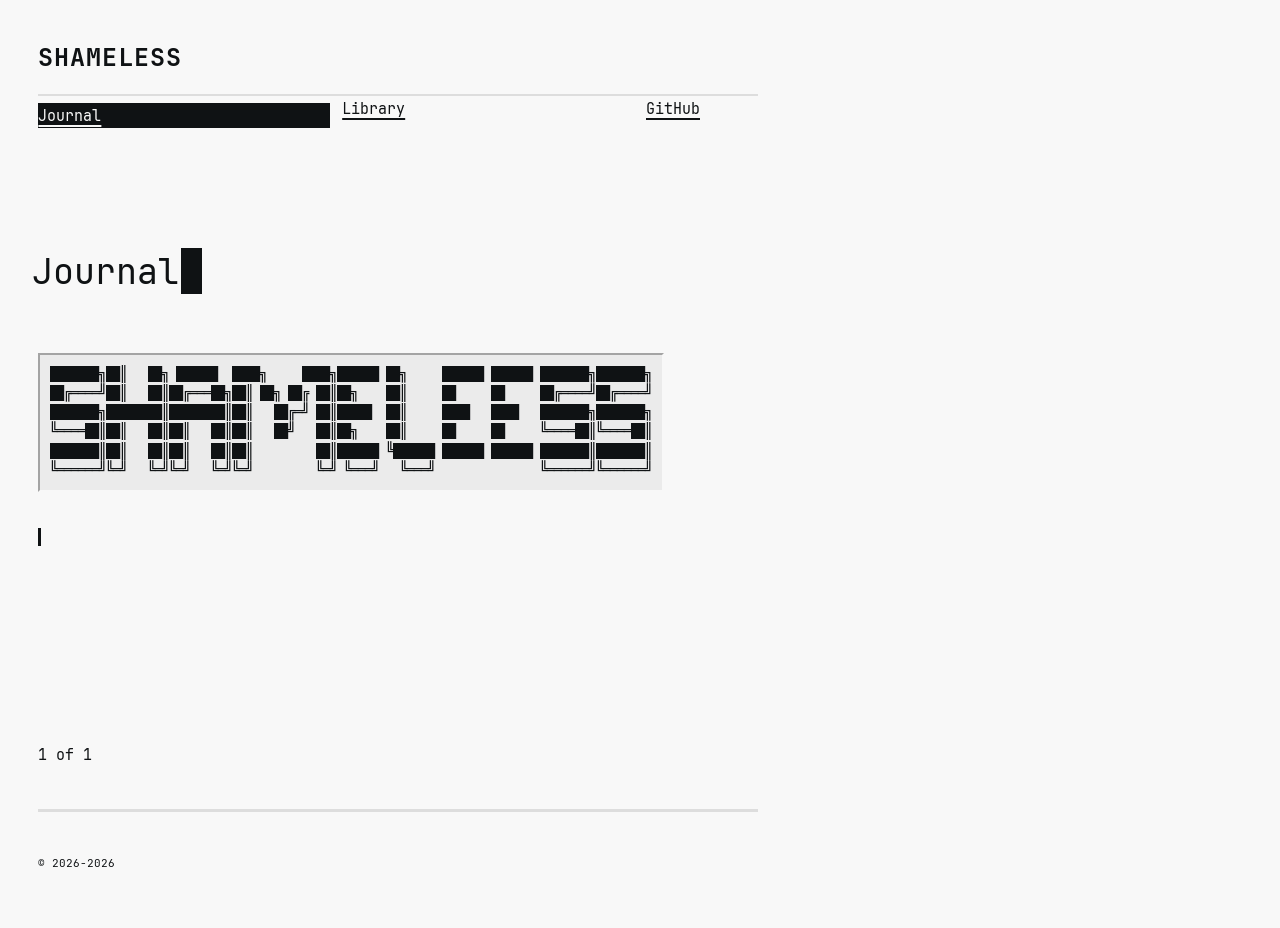
==== index.html @ dc8ea776 "minor added things" ====
<!DOCTYPE html>
<html lang="en">
<head>
  <meta charset="UTF-8">
  <meta name="viewport" content="width=device-width, initial-scale=1.0">
  <meta name="description" content="Personal website and journal">
  <title>Journal — ouroboros.plesu.net</title>
  <link rel="shortcut icon" href="assets/favicon.ico" type="image/x-icon">
  <link rel="stylesheet" href="style.css">
</head>
<body>
  <div class="site-wrapper">
    <header class="site-head">
      <div class="site-head-container">
        <a class="site-head-logo" href="/">SHAMELESS</a>
      </div>
    </header>

    <nav id="navigation" class="navigation"></nav>

    <main class="site-main">
      <div class="page-head">
        <h1 class="page-head-title">Journal</h1>

        <div class="page-head-logo">
<pre>
███████╗██║   ██╗ ██████  ████╗     ████╗██████ ██╗     ██████ ██████ ███████╗███████╗
██╔════╝██║   ██║██╔═══██╗██║ ██╗ ██╔ ██║██╗    ██║     ██     ██     ██╔════╝██╔════╝
███████╗████████║████████║██║   ██╔═╝ ██║█████  ██║     ████   ████   ███████╗███████╗
╚════██║██║   ██║██║   ██║██║   ██╝   ██║██╗    ██║     ██     ██     ╚════██║╚════██║
███████║██║   ██║██║   ██║██║         ██║██████ ╚██████ ██████ ██████ ███████║███████║
╚══════╝╚═╝   ╚═╝╚═╝   ╚═╝╚═╝         ╚═╝ ╚═══╝   ╚═══╝               ╚══════╝╚══════╝
</pre>
        </div>

        <blockquote class="page-head-quote">
          <p></p>
          <footer></footer>
        </blockquote>
      </div>

      <article class="post-content">
        <div class="post-content-body">
          <ul class="post-entries">

          </ul>

          <p class="post-pagination">
            <span class="pagination">1 of 1</span>
            <!-- <a href="page/2/">Older →</a> -->
          </p>
        </div>
      </article>
    </main>

    <footer class="site-foot"></footer>
  </div>

  <!-- self overlay -->
  <div id="killjs" onclick="closeKilljsInfo()"></div>

  <script src="nav.js"></script>
  <script src="script.js"></script>
</body>
</html>
---- style.css ----
/* Theme variables */
@media (prefers-color-scheme: dark) {
  :root {
    --color-primary: #e6e2d6;
    --color-accent: #e7a15a;
    --color-base: #e6e2d6;
    --color-light: #aaa;
    --color-border: #333;
    --color-bg: #0f1214;
    --color-code: #e6e2d6;
    --color-code-bg: #040505;
    --color-code-border: #1a1f23;
  }
}

@media (prefers-color-scheme: light) {
  :root {
    --color-primary: #0f1214;
    --color-accent: #e7a15a;
    --color-base: #0f1214;
    --color-light: #666;
    --color-border: #ddd;
    --color-bg: #f8f8f8;
    --color-code: #0f1214;
    --color-code-bg: #ebebeb;
    --color-code-border: #f8f8f8;
  }
}

:root {
  --font-mono: "JetBrains Mono", "Consolas", monospace;
  --font-weight-normal: 400;
  --font-weight-bold: 700;
  --radius: 0.5rem;
  --height: 4rem;
  --margin: 2rem;
}

/* Reset */
*, *::before, *::after {
  box-sizing: border-box;
}

html, body, div, span, h1, h2, h3, h4, h5, h6, p, blockquote, pre,
a, abbr, code, em, img, small, strong, sub, sup, ol, ul, li,
fieldset, form, label, legend, table, tbody, tfoot, thead, tr, th, td,
article, aside, figure, figcaption, footer, header, nav, section {
  margin: 0;
  padding: 0;
  border: 0;
  font: inherit;
  vertical-align: baseline;
}

html {
  font-size: 8px;
  overflow-y: scroll;
  -webkit-tap-highlight-color: transparent;
}

body {
  background: var(--color-bg);
  color: var(--color-base);
  font-family: var(--font-mono);
  font-size: 1.5rem;
  font-weight: var(--font-weight-normal);
  line-height: 1.6em;
  text-rendering: optimizeLegibility;
  -webkit-font-smoothing: antialiased;
  -moz-osx-font-smoothing: grayscale;
}

::selection {
  background: #cbeafb;
  text-shadow: none;
}

/* Typography */
h1, h2, h3, h4, h5, h6 {
  font-family: var(--font-mono);
  font-weight: var(--font-weight-bold);
  line-height: 1.4;
  margin-top: 0;
}

h1 { font-size: 4.4rem; margin: 0 0 0.5em; }
h2 { font-size: 3.8rem; margin: 2em 0 0.5em; }
h3 { font-size: 3rem; margin: 2em 0 0.4em; }
h4 { font-size: 2.6rem; margin: 2em 0 0.4em; }

@media (max-width: 500px) {
  h1 { font-size: 2.2rem; }
  h2 { font-size: 2rem; }
  h3 { font-size: 1.8rem; }
  h4 { font-size: 1.6rem; }
}

p, blockquote {
  margin: 0 0 1.5em;
}

b, strong {
  background-color: var(--color-base);
  color: var(--color-bg);
  font-weight: var(--font-weight-bold);
}

em, i {
  font-style: italic;
}

small {
  font-size: 80%;
}

/* Links */
a {
  color: var(--color-primary);
  text-decoration: underline;
  text-decoration-skip-ink: all;
  text-decoration-thickness: 2px;
  text-underline-offset: 4px;
  line-height: 1.6em;
}

a:hover {
  background-color: var(--color-primary);
  color: var(--color-bg);
  text-decoration-color: var(--color-primary);
}

/* Lists */
ol, ul {
  margin: 0 0 calc(var(--margin) * 1.5) 0;
  max-width: 100%;
}

ol { list-style: decimal; }
ul { list-style-type: square; }

li {
  line-height: 1.6em;
  margin: 0.6em 0;
}

/* Code */
code, pre {
  font-family: var(--font-mono);
}

pre {
  background: var(--color-code-bg);
  border: 2px inset var(--color-code-border);
  color: var(--color-code);
  line-height: 2.4rem;
  margin: 1.5em 0 3em;
  max-width: 100%;
  overflow-x: auto;
  padding: 10px;
}

p code, li code {
  border: 2px solid var(--color-code);
  color: var(--color-code);
  padding: 2px 4px;
}

/* Blockquote */
blockquote {
  border-left: 3px solid var(--color-primary);
  margin: 0 0 1.5em;
  padding: 0 1.5em;
}

blockquote p {
  font-style: italic;
}

/* HR */
hr {
  border: 0;
  border-top: 1px solid var(--color-border);
  display: block;
  height: 1px;
  margin: 2.5em 0 3.5em;
  width: 100%;
}

/* Images */
img {
  max-width: 100%;
  vertical-align: middle;
}

/* Layout */
.site-wrapper {
  min-height: 100vh;
  padding: 3vw;
}

@media (max-width: 850px) {
  .site-wrapper {
    padding: 6vw;
  }
}

.site-main {
  max-width: 720px;
}

/* Header */
.site-head {
  font-size: 1.65rem;
  max-width: 720px;
}

.site-head-container {
  border-bottom: 2px solid var(--color-border);
  display: block;
}

.site-head-logo {
  color: var(--color-base);
  display: block;
  font-size: 3.1rem;
  font-weight: var(--font-weight-bold);
  letter-spacing: 1px;
  line-height: 1em;
  margin: 7px 12px 24px 0;
  text-decoration: none;
  text-transform: uppercase;
}

.site-head-logo:hover {
  background: transparent;
  color: var(--color-accent);
  text-decoration: none;
}

/* Navigation */
nav.navigation ul {
  list-style: none;
  margin: 0 0 42px;
}

@media (max-width: 500px) {
  nav.navigation ul { column-count: 2; }
}

@media (min-width: 500px) {
  nav.navigation ul { column-count: 3; }
}

@media (min-width: 700px) {
  nav.navigation ul { column-count: 4; }
}

nav.navigation li {
  display: block;
  margin-bottom: 4px;
}

nav.navigation a {
  display: block;
  font-size: 1.9rem;
  line-height: 25px;
  overflow: hidden;
  text-overflow: ellipsis;
  white-space: nowrap;
}

nav.navigation li.active a {
  background-color: var(--color-primary);
  color: var(--color-bg);
}

/* Page head / Hero */
.page-head {
  align-items: flex-start;
  display: flex;
  flex-direction: column;
  justify-content: left;
  margin: 0;
  padding: 6vw 0;
  text-align: left;
}

.page-head-title {
  color: var(--color-base);
  font-family: var(--font-mono);
  font-weight: var(--font-weight-normal);
  margin: 0 0 3vw -6px;
}

/* Blinking cursor effect */
.page-head-title::after {
  content: "█";
  padding-left: 2px;
  animation: blink-animation 0.9s infinite;
}

@keyframes blink-animation {
  to { opacity: 0; }
}

.page-head-description {
  color: var(--color-base);
  font-size: 2rem;
  font-weight: var(--font-weight-normal);
  line-height: 1.6em;
  margin: 0 0 3vw;
}

@media (max-width: 500px) {
  .page-head-title { font-size: 2rem; }
  .page-head-description { font-size: 1.8rem; }
}

/* Content */
.post-content {
  margin: 0;
  max-width: 720px;
  padding: 6vw 0 0;
}

.post-content-body {
  font-size: 1.9rem;
  line-height: 1.65em;
}

@media (max-width: 500px) {
  .post-content-body { font-size: 1.7rem; }
}

/* Post entries list */
.post-entries {
  list-style: none;
  padding-left: 0;
}

.post-entry {
  font-size: 2rem;
  margin-bottom: 4vw;
  padding-left: 0;
}

.post-entry a {
  font-family: var(--font-mono);
  font-size: 2.4rem;
  font-weight: var(--font-weight-normal);
}

.post-entry-date {
  display: block;
  float: right;
  font-size: 1.4rem;
}

.post-entry-excerpt {
  color: var(--color-light);
  font-size: 1.6rem;
}

/* Footer */
.site-foot {
  font-family: var(--font-mono);
  font-size: 1.4rem;
  font-weight: var(--font-weight-normal);
  margin: 3vw 0 1vw;
  max-width: 720px;
}

.site-foot a {
  display: inline-block;
  margin: 0 0 6px;
}

.site-foot hr {
  border-bottom: 2px solid var(--color-border);
  margin: 42px 0;
  width: 100%;
}

/* Section cards */
.section-card {
  border: 2px inset var(--color-border);
  margin: 40px 0;
  padding: 24px 16px 16px;
}

.section-card h2,
.section-card h3 {
  margin-top: 0;
}

/* Links grid */
.links-grid {
  display: grid;
  gap: 8px;
  list-style: none;
  margin: 1.5em 0;
  padding: 0;
}

.links-grid a {
  display: block;
  padding: 8px 0;
}

/* Buttons */
.button {
  appearance: none;
  background-color: transparent;
  border: 0;
  border-radius: var(--radius);
  box-shadow: inset 0 0 0 2px var(--color-primary);
  color: var(--color-primary);
  cursor: pointer;
  display: inline-block;
  font-family: var(--font-mono);
  font-size: 1.8rem;
  font-weight: var(--font-weight-normal);
  height: var(--height);
  line-height: var(--height);
  padding: 0 2rem;
  text-align: center;
  text-decoration: none;
  transition: 0.2s ease;
  white-space: nowrap;
}

.button:hover {
  background-color: var(--color-primary);
  color: var(--color-bg);
  text-decoration: none;
}

/* Support/CTA highlight */
.highlight-box {
  border: 2px solid var(--color-accent);
  display: block;
  font-size: 1.7rem;
  padding: 14px 16px;
  animation: border-blink 0.9s infinite;
}

@keyframes border-blink {
  to { border-color: transparent; }
}

/* Favicon prank overlay */
#killjs {
  background-color: rgba(0, 0, 0, 0.85);
  bottom: 0;
  color: #fff;
  cursor: pointer;
  display: none;
  font-size: 14px;
  left: 0;
  overflow-x: hidden;
  overflow-y: scroll;
  padding: 20px;
  position: fixed;
  right: 0;
  top: 0;
  width: 100%;
  height: 100%;
  z-index: 99;
}

#killjs a {
  color: #fff;
  cursor: help;
}

#killjs .killjs-content {
  max-width: 640px;
  margin: 0 auto;
  padding: 3rem 1rem;
  text-align: center;
  line-height: 1.8;
}

#killjs p {
  margin: 1.5rem 0;
}

#killjs strong {
  color: var(--color-accent);
  background: transparent;
}

#killjs em {
  color: #e7a15a;
}

#killjs small {
  display: block;
  margin-top: 2rem;
  color: #888;
}

/* JetBrains Mono Font faces */
@font-face {
  font-family: "JetBrains Mono";
  font-weight: 400;
  font-style: normal;
  src: url("assets/fonts/JetBrainsMono-Regular.woff2") format("woff2");
}

@font-face {
  font-family: "JetBrains Mono";
  font-weight: 700;
  font-style: normal;
  src: url("assets/fonts/JetBrainsMono-Bold.woff2") format("woff2");
}

@font-face {
  font-family: "JetBrains Mono";
  font-weight: 400;
  font-style: italic;
  src: url("assets/fonts/JetBrainsMono-Italic.woff2") format("woff2");
}

@font-face {
  font-family: "JetBrains Mono";
  font-weight: 700;
  font-style: italic;
  src: url("assets/fonts/JetBrainsMono-BoldItalic.woff2") format("woff2");
}
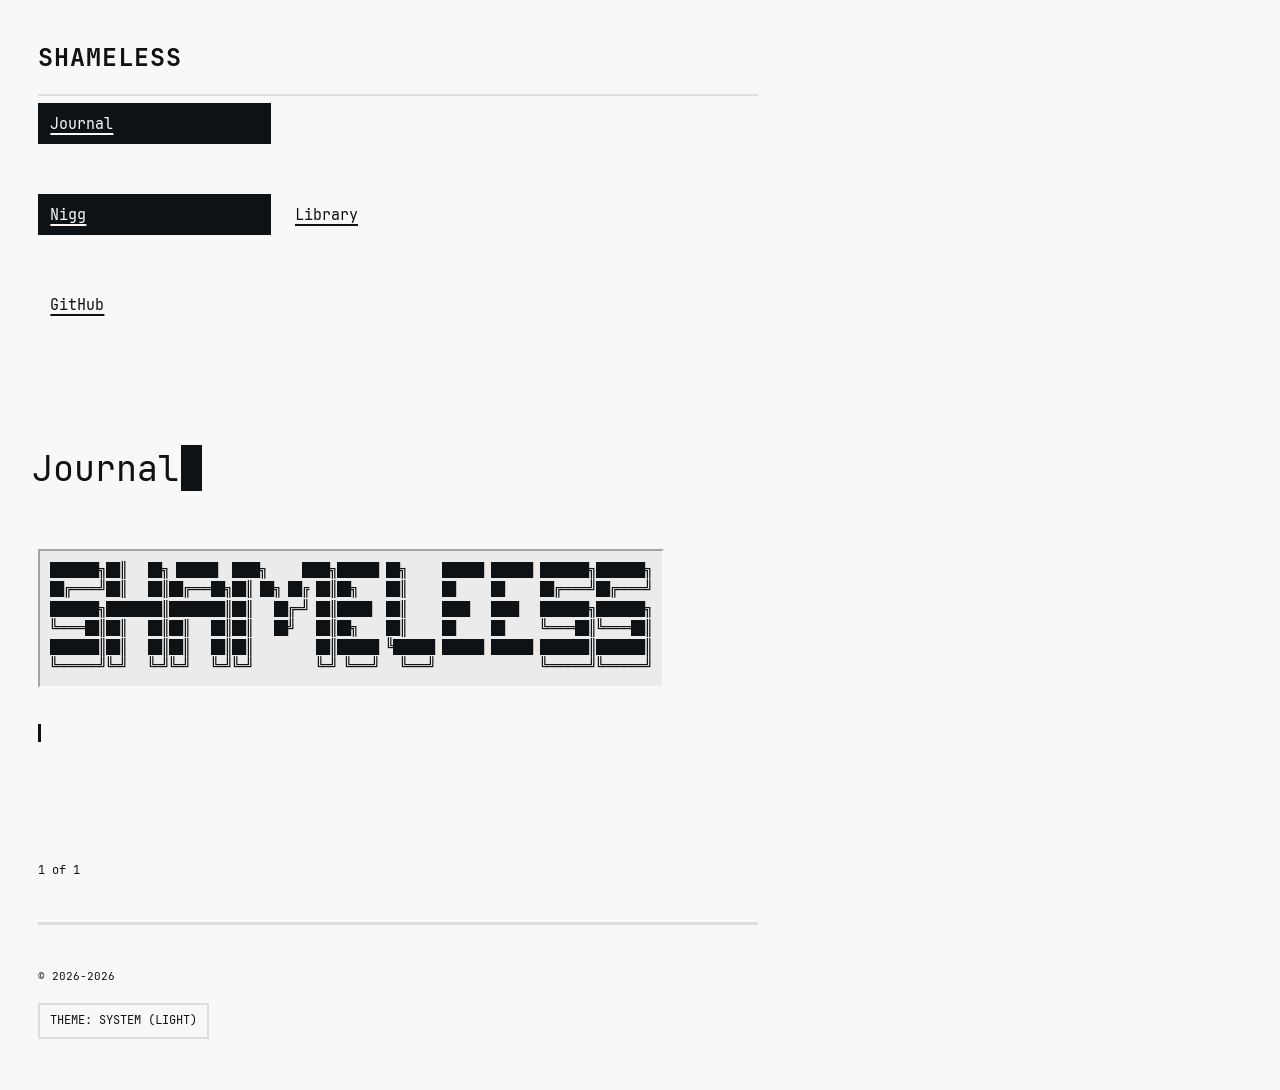
==== commit 93422b7e: "Refactor site branding and update theme configuration for "shameless" redesign" ====
--- a/index.html
+++ b/index.html
@@ -4,7 +4,7 @@
   <meta charset="UTF-8">
   <meta name="viewport" content="width=device-width, initial-scale=1.0">
   <meta name="description" content="Personal website and journal">
-  <title>Journal — ouroboros.plesu.net</title>
+  <title>Journal — shameless.plesu.net</title>
   <link rel="shortcut icon" href="assets/favicon.ico" type="image/x-icon">
   <link rel="stylesheet" href="style.css">
 </head>
--- a/style.css
+++ b/style.css
@@ -1,30 +1,26 @@
 /* Theme variables */
-@media (prefers-color-scheme: dark) {
-  :root {
-    --color-primary: #e6e2d6;
-    --color-accent: #e7a15a;
-    --color-base: #e6e2d6;
-    --color-light: #aaa;
-    --color-border: #333;
-    --color-bg: #0f1214;
-    --color-code: #e6e2d6;
-    --color-code-bg: #040505;
-    --color-code-border: #1a1f23;
-  }
-}
-
-@media (prefers-color-scheme: light) {
-  :root {
-    --color-primary: #0f1214;
-    --color-accent: #e7a15a;
-    --color-base: #0f1214;
-    --color-light: #666;
-    --color-border: #ddd;
-    --color-bg: #f8f8f8;
-    --color-code: #0f1214;
-    --color-code-bg: #ebebeb;
-    --color-code-border: #f8f8f8;
-  }
+:root[data-theme="dark"] {
+  --color-primary: #e6e2d6;
+  --color-accent: #e7a15a;
+  --color-base: #e6e2d6;
+  --color-light: #aaa;
+  --color-border: #333;
+  --color-bg: #0f1214;
+  --color-code: #e6e2d6;
+  --color-code-bg: #040505;
+  --color-code-border: #1a1f23;
+}
+
+:root[data-theme="light"] {
+  --color-primary: #0f1214;
+  --color-accent: #e7a15a;
+  --color-base: #0f1214;
+  --color-light: #666;
+  --color-border: #ddd;
+  --color-bg: #f8f8f8;
+  --color-code: #0f1214;
+  --color-code-bg: #ebebeb;
+  --color-code-border: #f8f8f8;
 }
 
 :root {
@@ -68,11 +64,6 @@
   text-rendering: optimizeLegibility;
   -webkit-font-smoothing: antialiased;
   -moz-osx-font-smoothing: grayscale;
-}
-
-::selection {
-  background: #cbeafb;
-  text-shadow: none;
 }
 
 /* Typography */
@@ -241,23 +232,20 @@
 nav.navigation ul {
   list-style: none;
   margin: 0 0 42px;
-}
-
-@media (max-width: 500px) {
-  nav.navigation ul { column-count: 2; }
-}
-
-@media (min-width: 500px) {
-  nav.navigation ul { column-count: 3; }
-}
-
-@media (min-width: 700px) {
-  nav.navigation ul { column-count: 4; }
+  width: 60%;
+  max-width: 60%;
+  display: flex;
+  flex-wrap: wrap;
+  gap: 12px;
 }
 
 nav.navigation li {
-  display: block;
-  margin-bottom: 4px;
+  display: flex;
+  align-items: center;
+  justify-content: flex-start;
+  margin-bottom: 0;
+  flex: 0 1 calc((100% - 24px) / 3);
+  max-width: calc((100% - 24px) / 3);
 }
 
 nav.navigation a {
@@ -267,11 +255,88 @@
   overflow: hidden;
   text-overflow: ellipsis;
   white-space: nowrap;
+  width: 100%;
+  padding: 8px 12px;
+  text-align: left;
 }
 
 nav.navigation li.active a {
   background-color: var(--color-primary);
   color: var(--color-bg);
+}
+
+.theme-toggle {
+  margin: 12px 0 0;
+}
+
+.site-foot .theme-toggle {
+  margin-top: 10px;
+}
+
+.theme-toggle-button {
+  appearance: none;
+  background: transparent;
+  border: 2px solid var(--color-border);
+  color: var(--color-base);
+  cursor: pointer;
+  font-family: var(--font-mono);
+  font-size: 1.5rem;
+  line-height: 1.3;
+  padding: 8px 10px;
+  text-transform: uppercase;
+}
+
+.theme-toggle-button:hover,
+.theme-toggle-button:focus {
+  background-color: var(--color-primary);
+  border-color: var(--color-primary);
+  color: var(--color-bg);
+  outline: none;
+}
+
+/* Overlay */
+#killjs {
+  display: none;
+  position: fixed;
+  top: 0;
+  left: 0;
+  width: 100%;
+  height: 100%;
+  background-color: rgba(0, 0, 0, 0.01);
+  z-index: 9999;
+  overflow: auto;
+  cursor: pointer;
+}
+
+#killjs.show {
+  display: flex;
+  align-items: center;
+  justify-content: center;
+}
+
+.killjs-content {
+  background: linear-gradient(180deg, rgba(120, 18, 30, 0.24) 0%, rgba(28, 8, 11, 0.5) 100%);
+  border: none;
+  color: var(--color-base);
+  font-family: var(--font-mono);
+  font-size: 2.2rem;
+  line-height: 1.8;
+  max-width: 800px;
+  padding: 60px;
+  text-align: center;
+  border-radius: 0;
+  box-shadow: none;
+  margin-top: 7.5%;
+  margin-left: -10%;
+}
+
+.killjs-content p {
+  margin: 1.5em 0;
+}
+
+.killjs-content em {
+  color: var(--color-accent);
+  font-style: italic;
 }
 
 /* Page head / Hero */
@@ -299,39 +364,6 @@
   animation: blink-animation 0.9s infinite;
 }
 
-@keyframes blink-animation {
-  to { opacity: 0; }
-}
-
-.page-head-description {
-  color: var(--color-base);
-  font-size: 2rem;
-  font-weight: var(--font-weight-normal);
-  line-height: 1.6em;
-  margin: 0 0 3vw;
-}
-
-@media (max-width: 500px) {
-  .page-head-title { font-size: 2rem; }
-  .page-head-description { font-size: 1.8rem; }
-}
-
-/* Content */
-.post-content {
-  margin: 0;
-  max-width: 720px;
-  padding: 6vw 0 0;
-}
-
-.post-content-body {
-  font-size: 1.9rem;
-  line-height: 1.65em;
-}
-
-@media (max-width: 500px) {
-  .post-content-body { font-size: 1.7rem; }
-}
-
 /* Post entries list */
 .post-entries {
   list-style: none;
@@ -379,125 +411,6 @@
   border-bottom: 2px solid var(--color-border);
   margin: 42px 0;
   width: 100%;
-}
-
-/* Section cards */
-.section-card {
-  border: 2px inset var(--color-border);
-  margin: 40px 0;
-  padding: 24px 16px 16px;
-}
-
-.section-card h2,
-.section-card h3 {
-  margin-top: 0;
-}
-
-/* Links grid */
-.links-grid {
-  display: grid;
-  gap: 8px;
-  list-style: none;
-  margin: 1.5em 0;
-  padding: 0;
-}
-
-.links-grid a {
-  display: block;
-  padding: 8px 0;
-}
-
-/* Buttons */
-.button {
-  appearance: none;
-  background-color: transparent;
-  border: 0;
-  border-radius: var(--radius);
-  box-shadow: inset 0 0 0 2px var(--color-primary);
-  color: var(--color-primary);
-  cursor: pointer;
-  display: inline-block;
-  font-family: var(--font-mono);
-  font-size: 1.8rem;
-  font-weight: var(--font-weight-normal);
-  height: var(--height);
-  line-height: var(--height);
-  padding: 0 2rem;
-  text-align: center;
-  text-decoration: none;
-  transition: 0.2s ease;
-  white-space: nowrap;
-}
-
-.button:hover {
-  background-color: var(--color-primary);
-  color: var(--color-bg);
-  text-decoration: none;
-}
-
-/* Support/CTA highlight */
-.highlight-box {
-  border: 2px solid var(--color-accent);
-  display: block;
-  font-size: 1.7rem;
-  padding: 14px 16px;
-  animation: border-blink 0.9s infinite;
-}
-
-@keyframes border-blink {
-  to { border-color: transparent; }
-}
-
-/* Favicon prank overlay */
-#killjs {
-  background-color: rgba(0, 0, 0, 0.85);
-  bottom: 0;
-  color: #fff;
-  cursor: pointer;
-  display: none;
-  font-size: 14px;
-  left: 0;
-  overflow-x: hidden;
-  overflow-y: scroll;
-  padding: 20px;
-  position: fixed;
-  right: 0;
-  top: 0;
-  width: 100%;
-  height: 100%;
-  z-index: 99;
-}
-
-#killjs a {
-  color: #fff;
-  cursor: help;
-}
-
-#killjs .killjs-content {
-  max-width: 640px;
-  margin: 0 auto;
-  padding: 3rem 1rem;
-  text-align: center;
-  line-height: 1.8;
-}
-
-#killjs p {
-  margin: 1.5rem 0;
-}
-
-#killjs strong {
-  color: var(--color-accent);
-  background: transparent;
-}
-
-#killjs em {
-  color: #e7a15a;
-}
-
-#killjs small {
-  display: block;
-  margin-top: 2rem;
-  color: #888;
 }
 
 /* JetBrains Mono Font faces */
